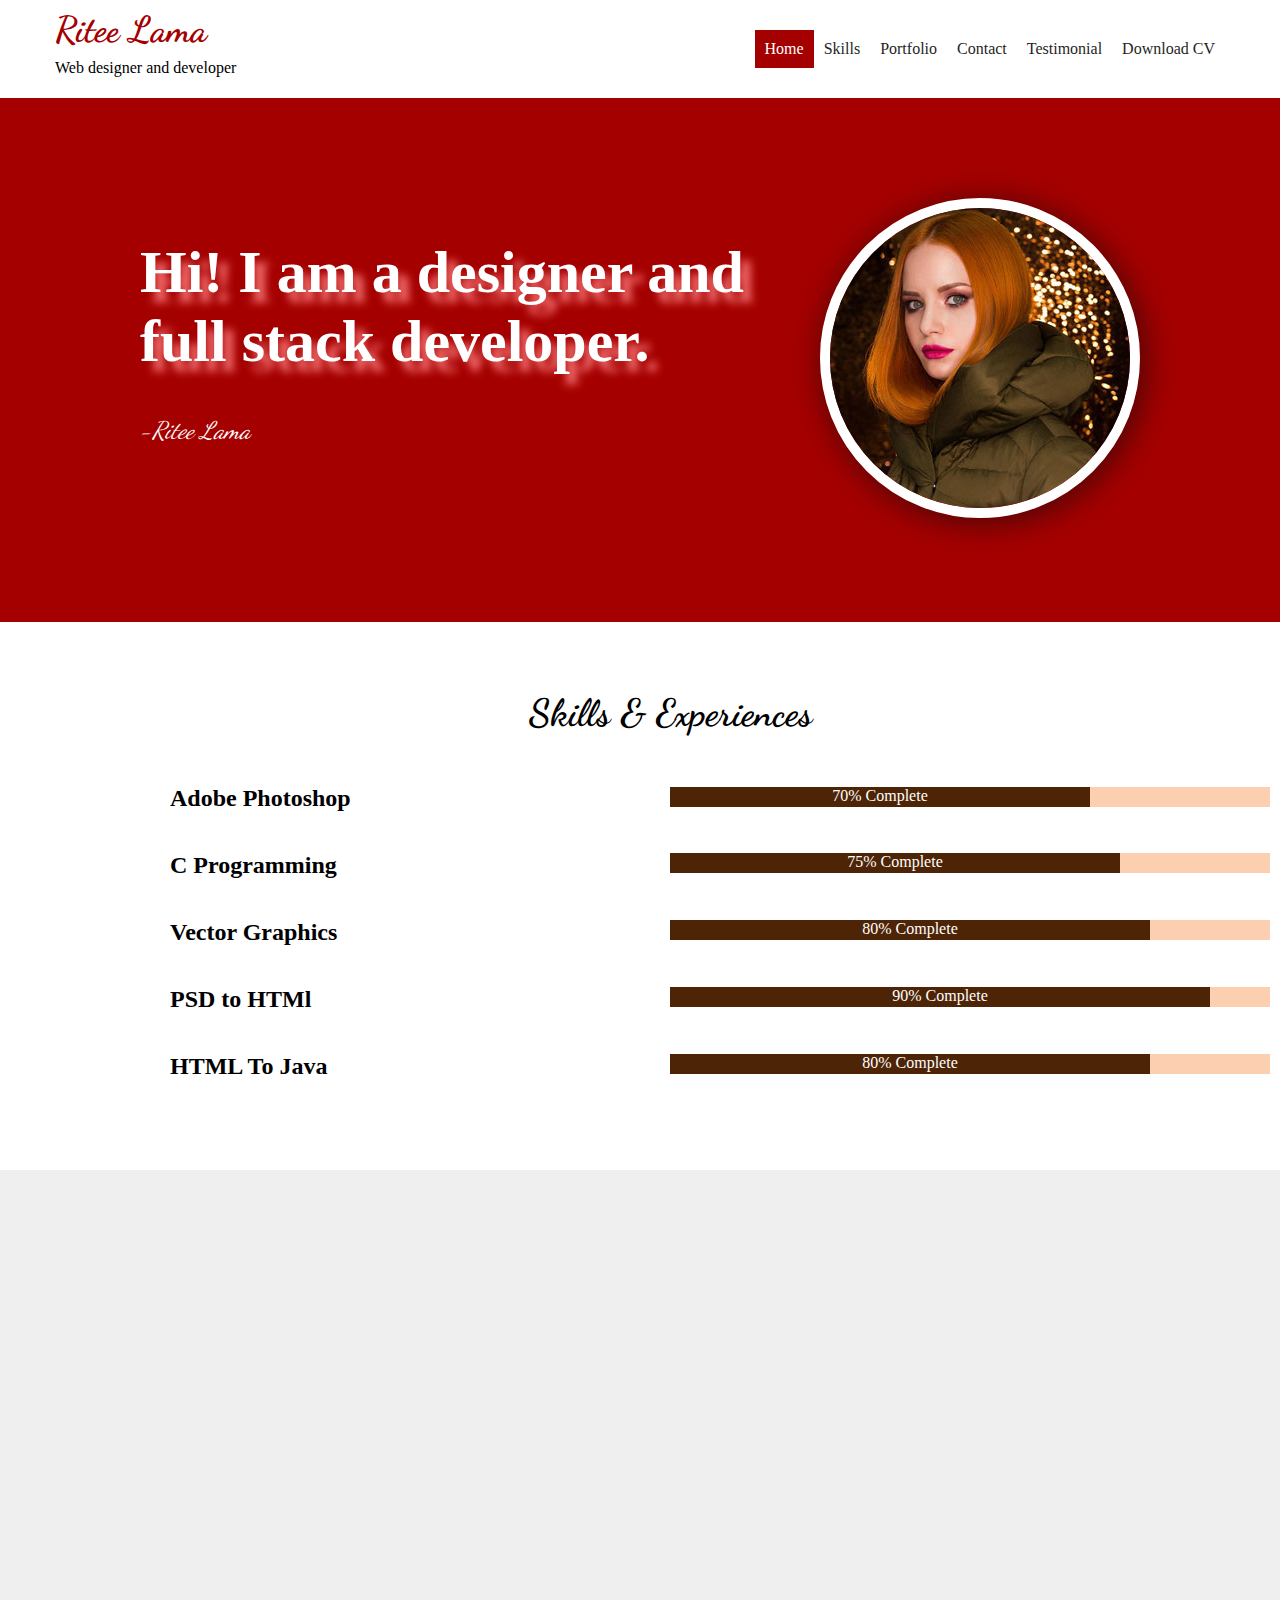
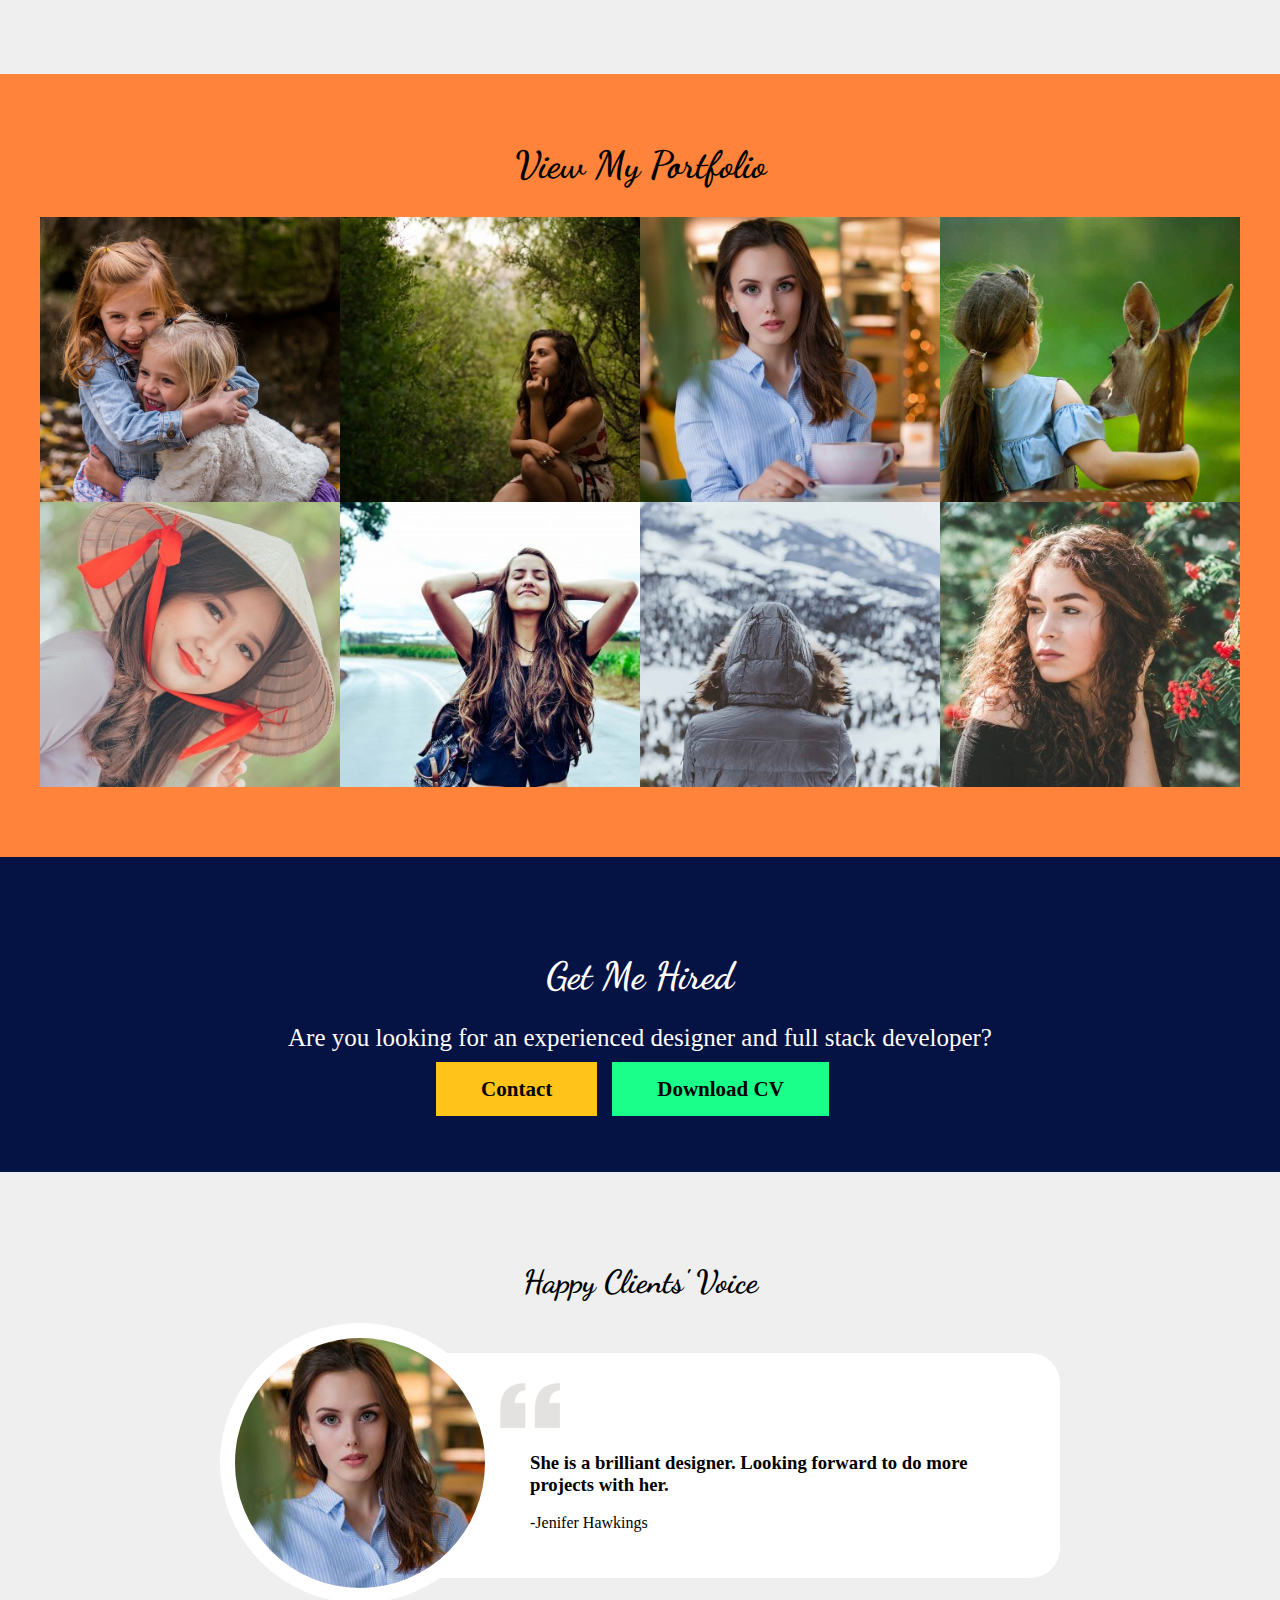
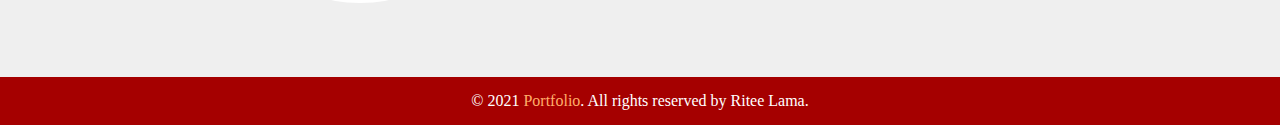
==== index.html @ bc206f21 "Add: Portfolio frontend section" ====
<!DOCTYPE html>
<html>
<head>
	<title>Portfolio</title>
	<link rel="stylesheet" href="style.css">
	<link rel="preconnect" href="https://fonts.gstatic.com">
<link href="https://fonts.googleapis.com/css2?family=Dancing+Script&display=swap" rel="stylesheet">
</head>
<body>
<div id="page" class="site">
	<header class="site-header">
		<div class="container">
			<div class="site-branding">
				<h1 class="site-title"><a href="#">Ritee Lama</a></h1>
				<p class="site-description">Web designer and developer</p>
			</div>
			<!-- main-navigation of the site -->
			
			<nav id="site-navigation" class="main-navigation">
				<div>
					<ul>
						<li class="current-menu-item">
							<a href="#">Home</a>
						</li>
						<li><a href="#skill-section">Skills</a></li>
						<li><a href="#portfolio-section">Portfolio</a></li>
						<li><a href="#contact-section">Contact</a></li>
						<li><a href="#testimonial-section">Testimonial</a></li>
						<li><a href="images/ritee-lama-cv.pdf" target="_blank" >Download CV</a></li>
					</ul>
				</div>
			</nav>
		</div>
	</header>

	<div class="banner">
		<div class="container">
			<div class="row">
				<div class="thumbnail-holder" >
					<img src="images/lady.jpg" alt="lady" class="banner-thumbnail">
				</div>
				<div class="banner-text">	
					<div class="text-holder">
						<h1>Hi! I am a designer and full stack developer.</h1>
						<p>-Ritee Lama</p>
					</div>
				</div>
			</div>
		</div>
	</div>


<div class="skill-section" id="skill-section">
	<div class="container">
		<div class="row">
			<div class="title-holder">
				<h2>Skills & Experiences</h2>
			</div>
			<div class="percentage-holder">
				<div class="percentage-title col-6">
					<h2>Adobe Photoshop</h2>
				</div>
				<div class="percentage-progress col-6">
					<div class="progress">
					  	<div class="progress-bar" role="progressbar">
					    <span class="sr-only">70% Complete</span>
						</div>
					</div>
				</div>	
			</div>

			<div class="percentage-holder">
				<div class="percentage-title col-6">
					<h2>C Programming</h2>
				</div>
				<div class="percentage-progress  col-6">
					<div class="progress">
					  	<div class="progress-bar" role="progressbar" style="width:75%">
					    <span class="sr-only">75% Complete</span>
						</div>
					</div>
				</div>	
			</div>

			<div class="percentage-holder">
				<div class="percentage-title col-6">
					<h2>Vector Graphics</h2>
				</div>
				<div class="percentage-progress  col-6">
					<div class="progress">
					  	<div class="progress-bar" role="progressbar" style="width:80%">
					    <span class="sr-only">80% Complete</span>
						</div>
					</div>
				</div>	
			</div>

			<div class="percentage-holder">
				<div class="percentage-title col-6">
					<h2>PSD to HTMl</h2>
				</div>
				<div class="percentage-progress  col-6" >
					<div class="progress">
					  	<div class="progress-bar" role="progressbar" style="width:90%">
					    <span class="sr-only">90% Complete</span>
						</div>
					</div>
				</div>	
			</div>

			<div class="percentage-holder">
				<div class="percentage-title col-6">
					<h2>HTML To Java</h2>
				</div>
				<div class="percentage-progress  col-6">
					<div class="progress">
					  	<div class="progress-bar" role="progressbar" style="width:80%">
					    <span class="sr-only">80% Complete</span>
						</div>
					</div>
				</div>	
			</div>
         
		</div>
	</div>
</div>

<div class="video-section" id="video-section">
	
	<iframe  src="https://www.youtube.com/embed/MiebCHmiszs" title="YouTube video player" frameborder="0" allow="accelerometer; autoplay; clipboard-write; encrypted-media; gyroscope; picture-in-picture" allowfullscreen></iframe>
	
</div>

<div class="portfolio-holder" id="portfolio-section">
	<div class="container">
		<div class="title-holder">
			<h2>View My Portfolio</h2>
		</div>
		<div class="row">
			<div class="col-3">
				<div class="portfolio-thumbnail-holder" >
					<img src="images/1.jpg" />
				</div>
			</div>

			<div class="col-3">
				<div class="portfolio-thumbnail-holder" >
					<img src="images/2.jpg" />
				</div>
			</div>

			<div class="col-3">
				<div class="portfolio-thumbnail-holder" >
					<img src="images/3.jpg" />
				</div>
			</div>

			<div class="col-3">
				<div class="portfolio-thumbnail-holder" >
					<img src="images/4.jpg" />
				</div>
			</div>

			<div class="col-3">
				<div class="portfolio-thumbnail-holder" >
					<img src="images/5.jpg" />
				</div>
			</div>

			<div class="col-3">
				<div class="portfolio-thumbnail-holder" >
					<img src="images/6.jpg" />
				</div>
			</div>

			<div class="col-3">
				<div class="portfolio-thumbnail-holder" >
					<img src="images/7.jpg" />
				</div>
			</div>

			<div class="col-3">
				<div class="portfolio-thumbnail-holder" >
					<img src="images/8.jpg" />
				</div>
			</div>
			
		</div>
	</div>

</div>

<div class="contact-section" id="contact-section">
	<div class="container">
		<div class="row">
			<div class="contact-text-holder">
				<h1>Get Me Hired</h1>
				<p>Are you looking for an experienced designer and full stack developer?</p>
			</div>
			<div class="contact-btn"><a href="contact.html" class="btn btn-primary">Contact</a><a href="images/ritee-lama-cv.pdf" target="_blank" class="btn btn-secondary">Download CV</a></div>
		</div>
	</div>
</div>

<div class="testimonial-section" id="testimonial-section">
	<div class="container">
		<div class="row">
			<div class="testimonial-title-text-holder">
				<h1>Happy Clients' Voice</h1>
			</div>
			<div class="testimonial-holder">
				<div class="testimonial-thumbnail-holder">
					<img src="images/10.jpg"/>
				</div>
				<div class="testimonial-text">
					<div class="testimonial-text-holder">
						<h3>She is a brilliant designer. Looking forward to do more projects with her.</h3>
						<p>-Jenifer Hawkings</p>
					</div>
				</div>	
			</div>
		</div>
	</div>
</div>

<div class="footer-section" id="footer-section">
	<div class="footer-text-holder">
		<div class="site-info">&copy; 2021 <a href="#">Portfolio</a>. All rights reserved by Ritee Lama</a>.
		</div>
	</div>
</div>

</div>	
</body>
</html>
---- style.css ----
body{margin:0;background:#efefef}.container{width:1170px;margin:0 auto;padding-left:15px;padding-right:15px}.container:after{content:'';display:block;clear:both}.row{margin-left:-15px;margin-right:-15px}.row:after{content:'';display:block;clear:both}.col-6{width:50%;float:left}a.btn{padding:15px 45px;color:#000;text-decoration:none;font-weight:700;font-size:21px;margin-right:15px}.btn-primary{background:#ffc319}.btn-primary:hover{background:#ef00ff}.btn-secondary{background:#19ff8a}.btn-secondary:hover{background:#0095ff}.site-header{background:#fff}.site-branding{display:inline-block}h1.site-title{line-height:38px;font-size:36px;margin:10px 0}.site-title a{color:#a50000;text-decoration:none;font-family:'Dancing Script',cursive}.site-description{margin:5px 0}.main-navigation{float:right;margin:30px 0}.main-navigation ul{list-style:none;margin:0;padding:0}.main-navigation ul li{float:left;padding:10px;position:relative}.main-navigation ul li.current-menu-item{background:#a50000}.main-navigation ul li.current-menu-item a{color:#fff}.main-navigation ul li a{text-decoration:none;color:#1f1f1f}.main-navigation ul ul{display:none;position:absolute;left:0;top:38px;width:200px;background-color:#fff;color:#333}.main-navigation ul li.current-menu-item ul li a,.main-navigation ul ul li a{color:#333}.main-navigation ul ul li{float:none;position:relative}.main-navigation ul ul ul{display:none}.main-navigation ul li:hover ul{display:block}.main-navigation ul li:hover ul ul{display:none}.main-navigation ul ul li:hover ul{display:block}.main-navigation ul ul li:hover{background-color:#a50000}.main-navigation ul li.current-menu-item ul li:hover a,.main-navigation ul ul li:hover a{color:#fff}.main-navigation ul li.current-menu-item ul li:hover li a{color:#333}.main-navigation ul ul ul{display:none;position:absolute;left:200px;top:0;width:200px;background-color:#fff;color:#333}.banner{background:#a50000}.banner-thumbnail{margin:100px 100px 100px 0;height:300px;width:auto;border:10px solid #fff;border-radius:50%;box-shadow:4px 4px 30px 3px #520606}.thumbnail-holder{float:right;width:35%}.banner-text{width:65%}.text-holder{padding:100px 70px 100px 100px;display:inline-block;float:left}.text-holder h1{font-size:60px;color:#fff;text-shadow:10px 10px 8px #f97575}.text-holder p{font-size:24px;font-style:italic;color:#fff;font-family:'Dancing Script',cursive}.skill-section{padding:70px;background:#fff}.title-holder{text-align:center}.title-holder{text-align:center}.title-holder h2{font-size:38px;line-height:42px;margin-top:0;font-family:'Dancing Script',cursive}.progress{width:100%;height:20px;background-color:#fbcfaf;color:#fff}.progress-bar{width:70%;height:20px;background-color:#4e2406}.percentage-holder:after{content:'';display:block;clear:both}span.sr-only{text-align:center;width:100%;display:block}.percentage-title{text-align:left}.percentage-progress.col-6{padding-top:21px}.percentage-title h2{margin-left:100px}.col-3{width:25%;float:left;display:inline-block}.col-3 img{margin:auto;display:block;height:285px;width:auto;margin-left:-30%}.portfolio-holder{padding:70px 0;background:#ff833a}.portfolio-thumbnail-holder{overflow:hidden}.contact-section{padding:70px 0;background:#041244;color:#fff}.contact-text-holder{text-align:center}.contact-text-holder h1{font-size:38px;font-family:'Dancing Script',cursive}.contact-text-holder p{font-size:25px}.contact-btn{text-align:center}.testimonial-title-text-holder{text-align:center;font-family:'Dancing Script',cursive}.testimonial-section{padding:70px 0}.testimonial-holder{width:70%;margin:auto}.testimonial-thumbnail-holder img{border-radius:50%;border:15px solid #fff}.testimonial-text-holder{background:#fff;padding:30px;border-radius:0 30px 30px 0}.testimonial-thumbnail-holder{float:left;margin-right:30px}.testimonial-text{padding-top:30px;padding-left:80px}.testimonial-text-holder:before{content:'';display:block;background:url(images/bg-quote.png) no-repeat;margin-left:170px;height:50px;width:auto}.footer-text-holder a{color:#ffae6a;text-decoration:none}.footer-text-holder{text-align:center;background:#a50000;padding-top:15px;padding-bottom:15px;color:#fff}div#contact-form{padding:70px 0}.video-section iframe{width:100%;height:500px}
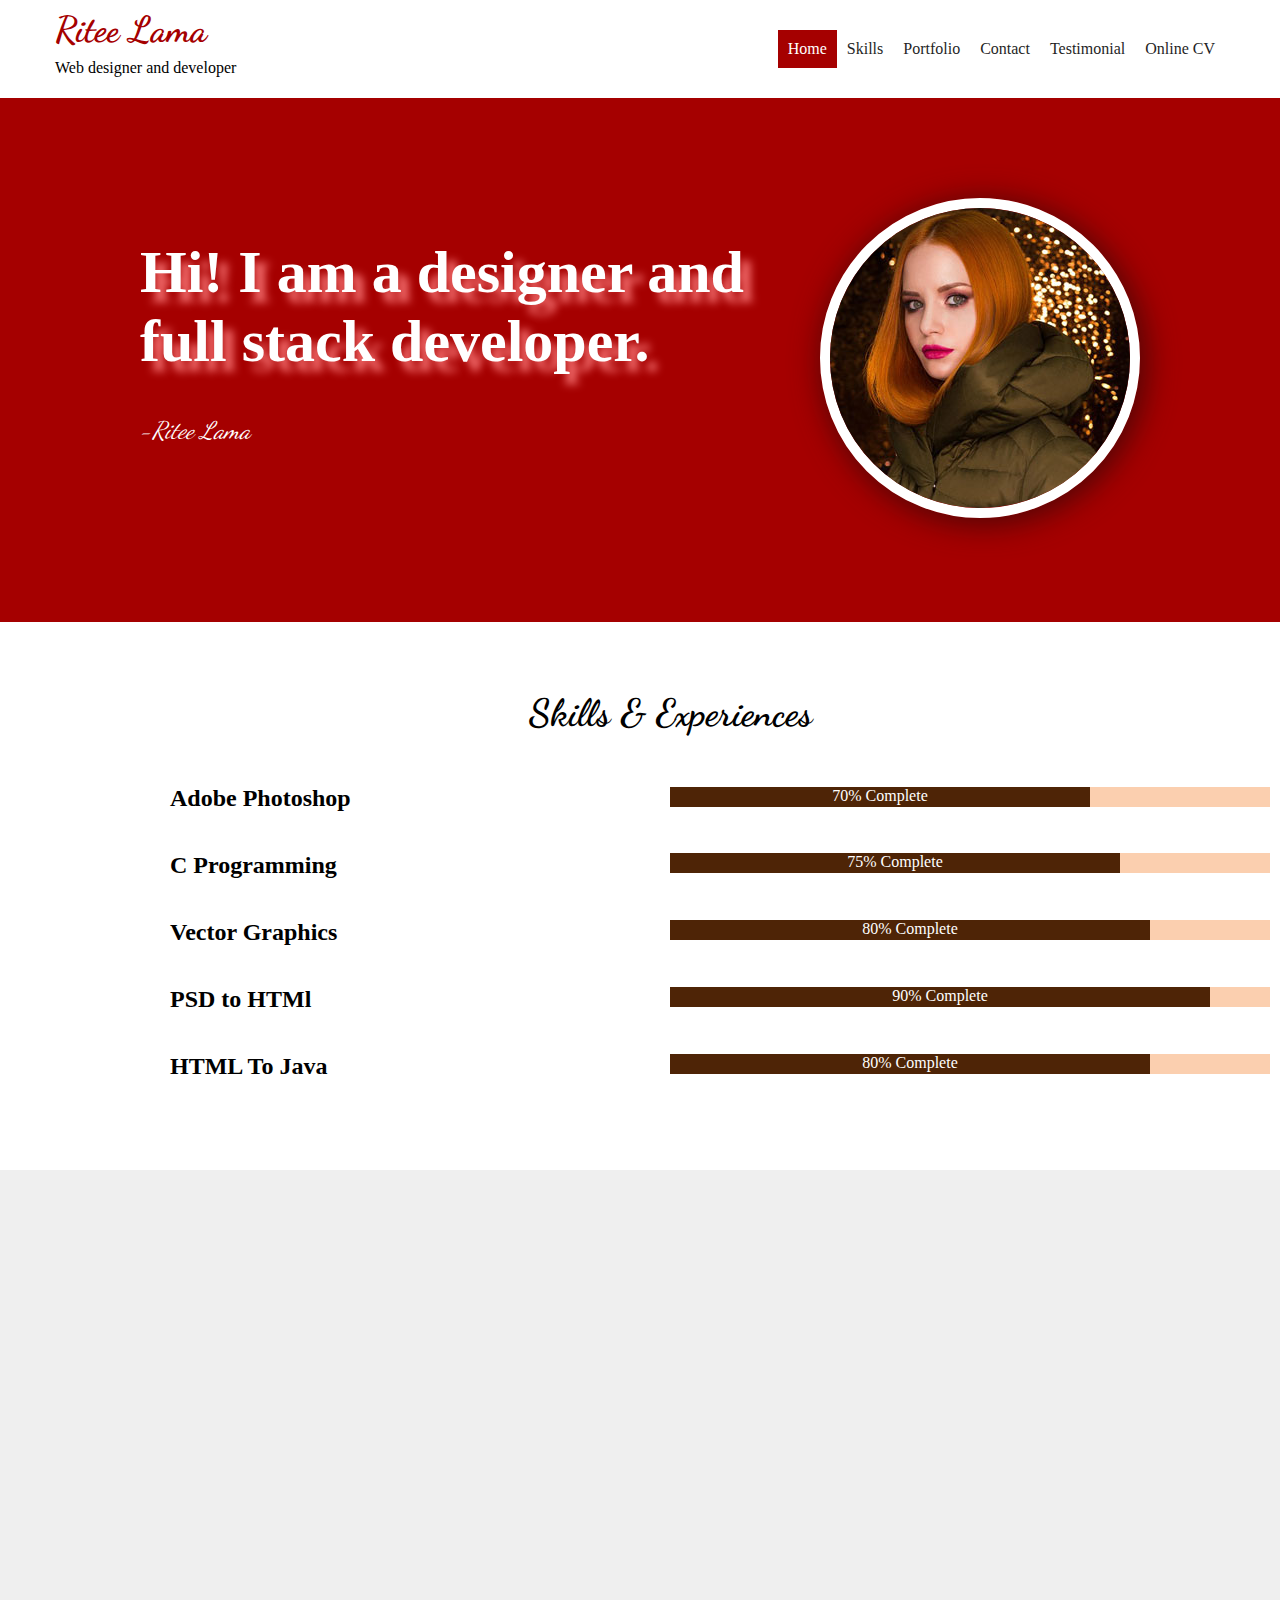
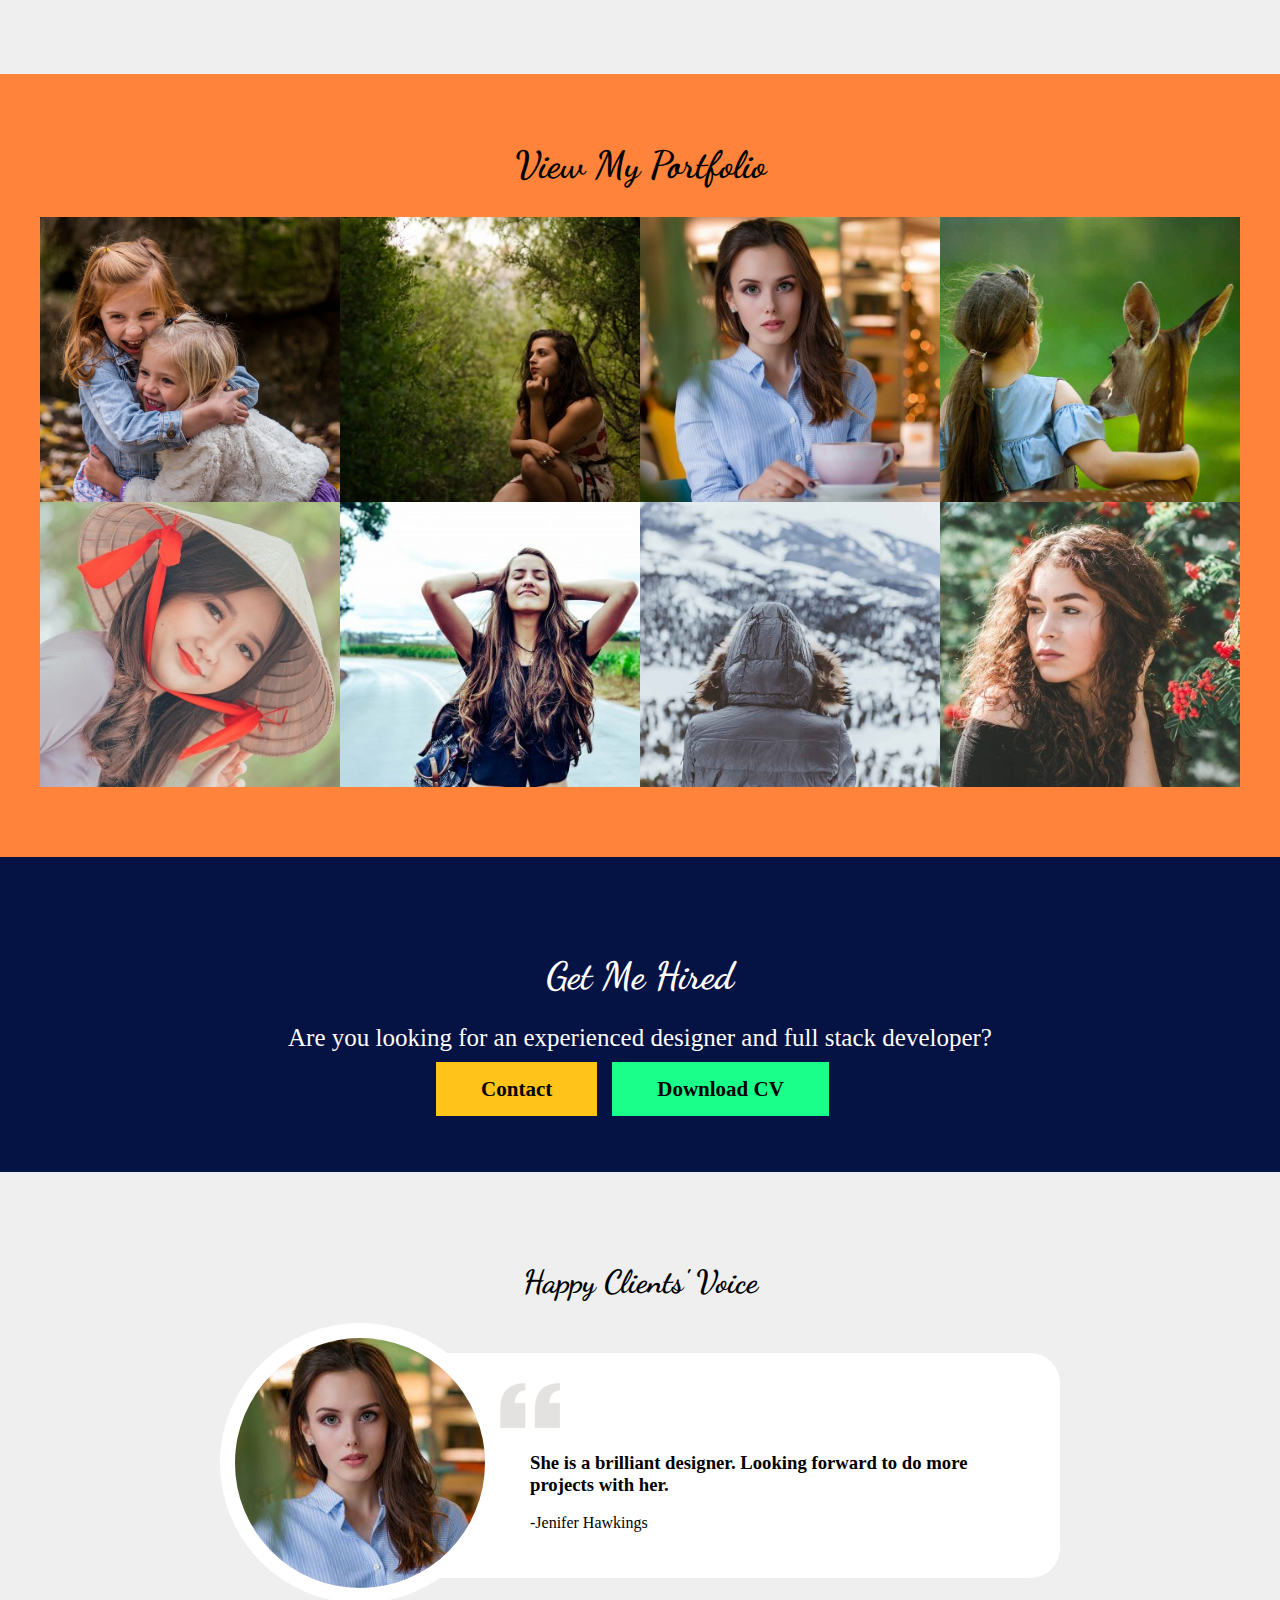
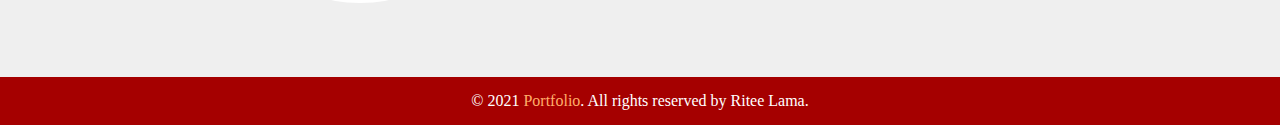
==== commit 9bf43cb3: "Update: Updated the index page" ====
--- a/index.html
+++ b/index.html
@@ -26,7 +26,8 @@
 						<li><a href="#portfolio-section">Portfolio</a></li>
 						<li><a href="#contact-section">Contact</a></li>
 						<li><a href="#testimonial-section">Testimonial</a></li>
-						<li><a href="images/ritee-lama-cv.pdf" target="_blank" >Download CV</a></li>
+						<li><a href="https://github.com/riteelama">Online CV</a></li>
+						<!-- <li><a href="images/ritee-lama-cv.pdf" target="_blank" >Download CV</a></li> -->
 					</ul>
 				</div>
 			</nav>
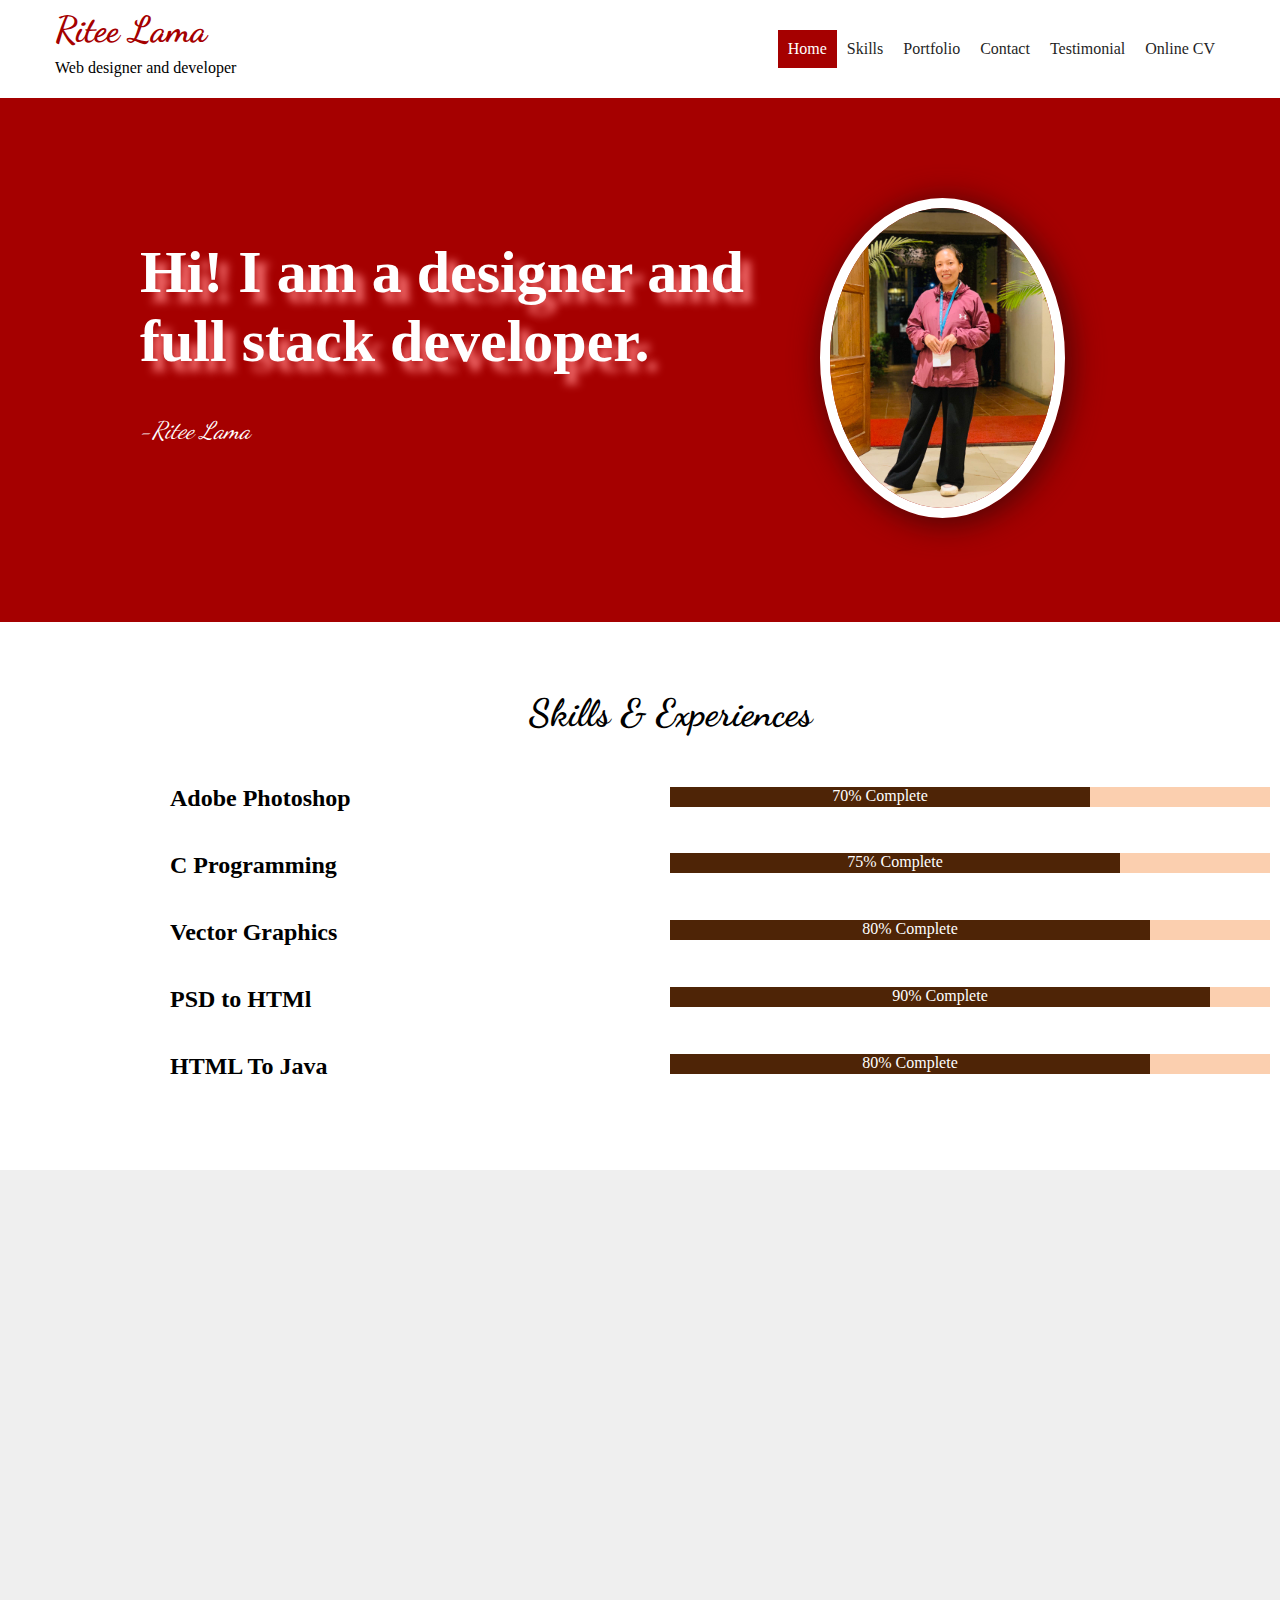
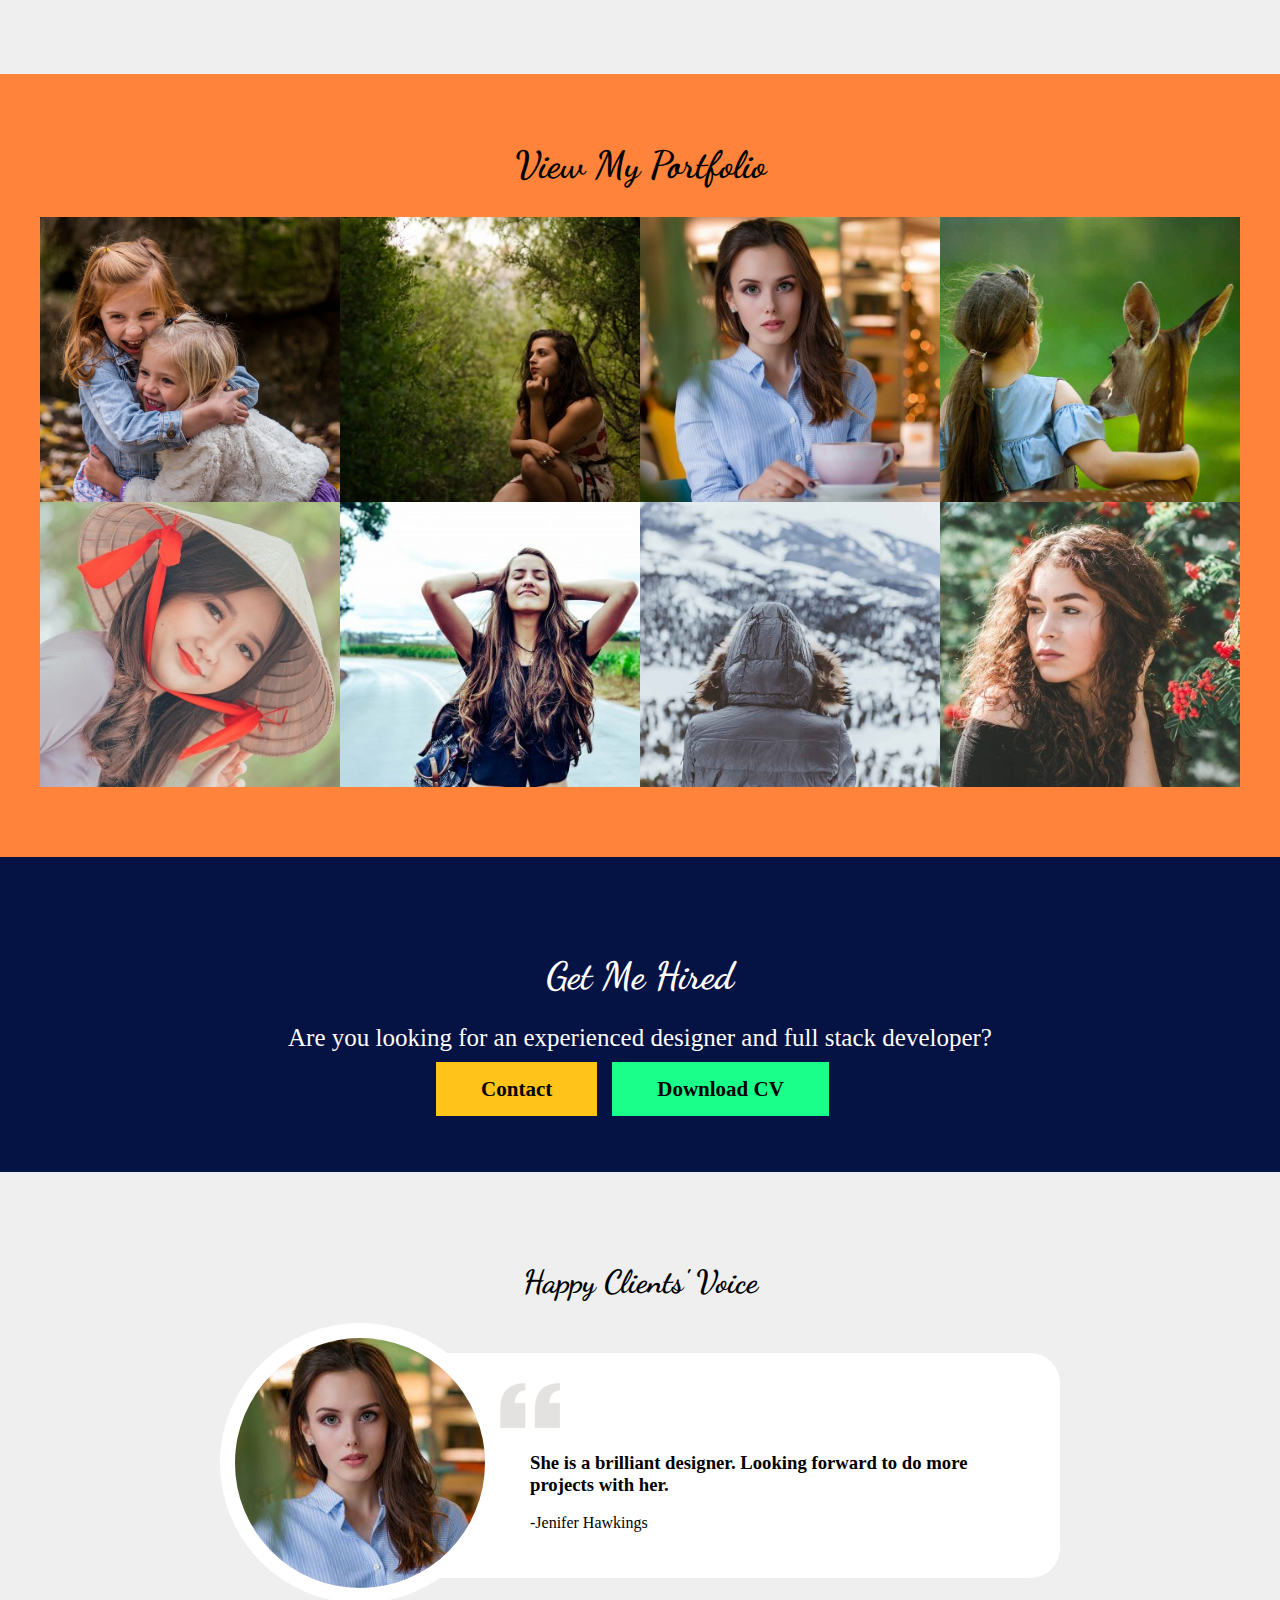
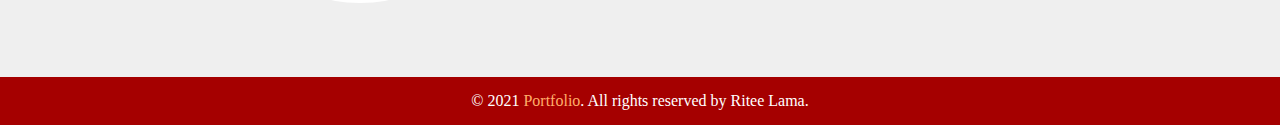
==== commit be3e81a3: "Update: Updated the index page" ====
--- a/index.html
+++ b/index.html
@@ -38,7 +38,7 @@
 		<div class="container">
 			<div class="row">
 				<div class="thumbnail-holder" >
-					<img src="images/lady.jpg" alt="lady" class="banner-thumbnail">
+					<img src="images/profile.jpg" alt="profile-picture" class="banner-thumbnail">
 				</div>
 				<div class="banner-text">	
 					<div class="text-holder">
